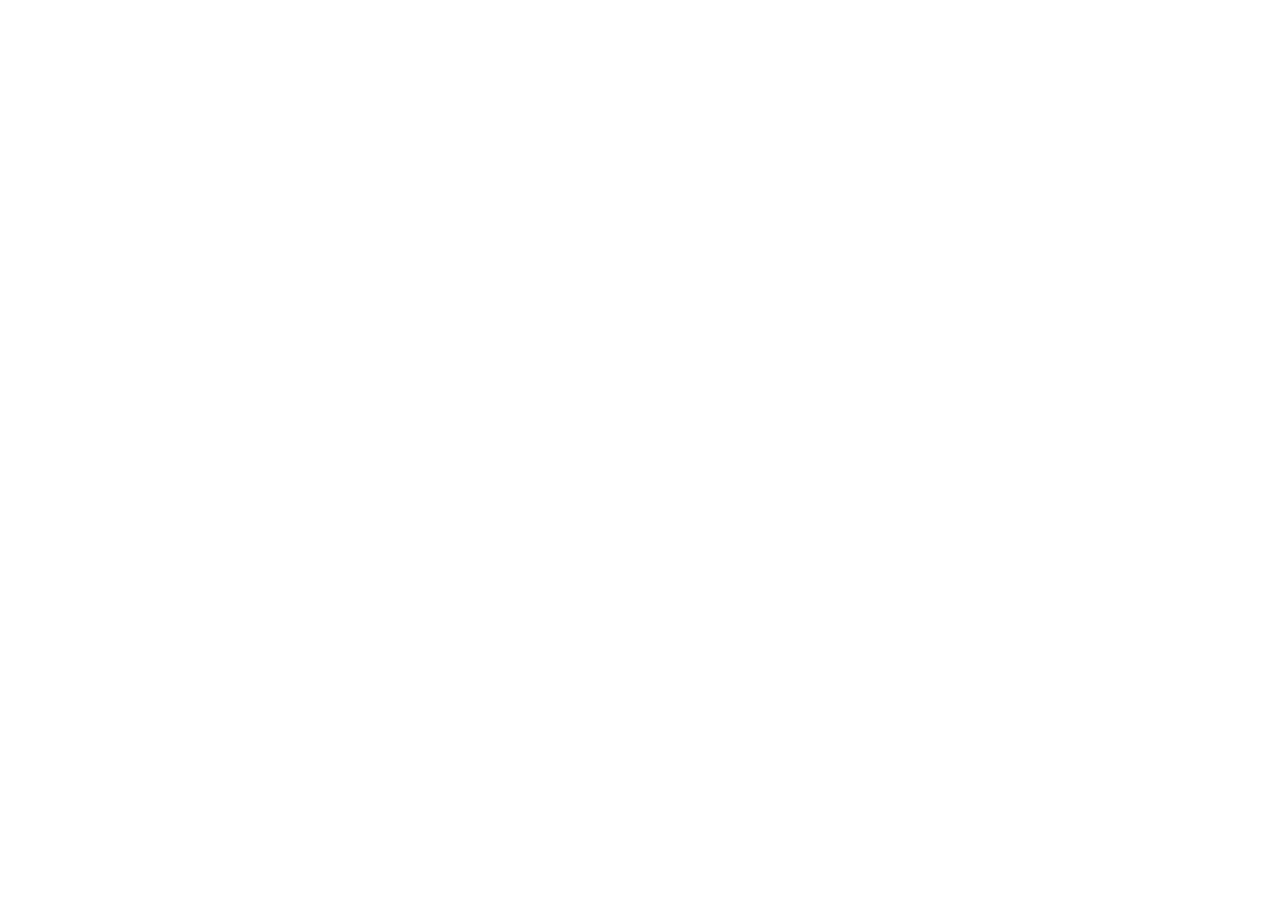
==== BMI_calculator/index.html @ 7d2474e1 "feat: BMI計算機大枠追加" ====
<!DOCTYPE html>
<html lang="ja">
<head>
  <meta charset="UTF-8">
  <meta name="viewport" content="width=device-width, initial-scale=1.0">
  <link rel="stylesheet" href="style.css">
  <title>BMI calculator</title>
</head>
<body>
  
</body>
</html>
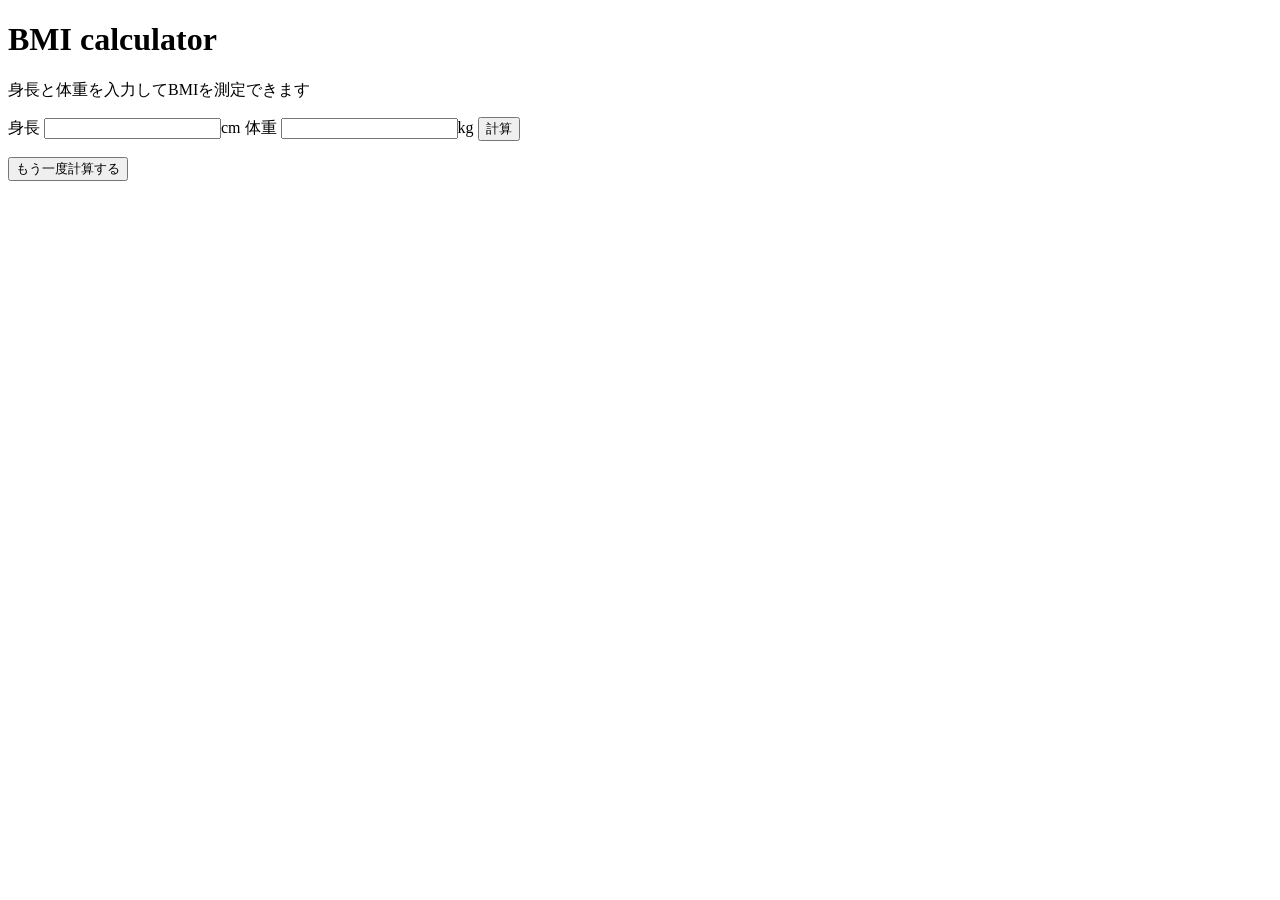
==== commit 3fe2b8e9: "feat: 計算ページ追加" ====
--- a/BMI_calculator/index.html
+++ b/BMI_calculator/index.html
@@ -7,6 +7,19 @@
   <title>BMI calculator</title>
 </head>
 <body>
-  
+  <h1>BMI calculator</h1>
+  <p>身長と体重を入力してBMIを測定できます</p>
+  <form id="calculator">
+    <label for="height">身長
+      <input type="number" id="height" name="height" required min="0" step="any">cm
+    </label>
+    <label for="weight">体重
+      <input type="number" id="weight" name="weight" required min="0" step="any">kg
+    </label>
+    <button type="submit" id="calculation_button">計算</button>
+  </form>
+  <p class="result" aria-live="polite"></p>
+  <button type="button" id="reset">もう一度計算する</button>
+<script src="script.js"></script>
 </body>
 </html>
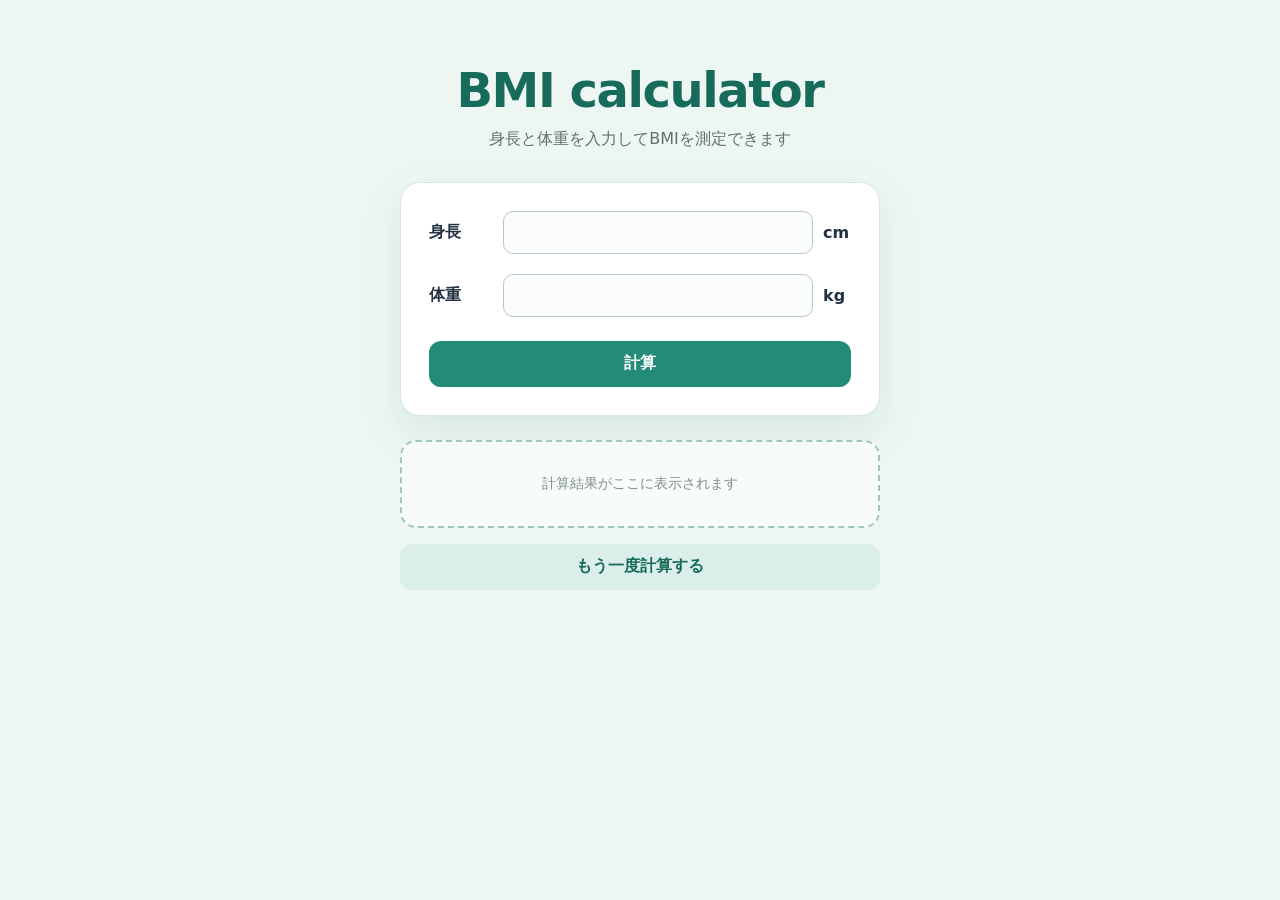
==== commit 8176fc65: "feat: BMI計算機追加" ====
--- a/BMI_calculator/index.html
+++ b/BMI_calculator/index.html
@@ -11,14 +11,14 @@
   <p>身長と体重を入力してBMIを測定できます</p>
   <form id="calculator">
     <label for="height">身長
-      <input type="number" id="height" name="height" required min="0" step="any">cm
+      <input type="number" id="height" name="height" required min="0.1" step="any">cm
     </label>
     <label for="weight">体重
-      <input type="number" id="weight" name="weight" required min="0" step="any">kg
+      <input type="number" id="weight" name="weight" required min="0.1" step="any">kg
     </label>
     <button type="submit" id="calculation_button">計算</button>
   </form>
-  <p class="result" aria-live="polite"></p>
+  <p class="result" id="result" aria-live="polite"></p>
   <button type="button" id="reset">もう一度計算する</button>
 <script src="script.js"></script>
 </body>
--- a/BMI_calculator/style.css
+++ b/BMI_calculator/style.css
@@ -0,0 +1,154 @@
+:root {
+  color-scheme: light;
+  font-family: system-ui, -apple-system, BlinkMacSystemFont, "Segoe UI", sans-serif;
+  color: #243142;
+  background: #eef6f4;
+}
+
+* {
+  box-sizing: border-box;
+}
+
+body {
+  display: flex;
+  flex-direction: column;
+  width: min(90%, 480px);
+  min-height: 100vh;
+  margin: 0 auto;
+  padding: 64px 0 40px;
+  text-align: center;
+}
+
+h1 {
+  margin: 0;
+  color: #176b5b;
+  font-size: clamp(2rem, 8vw, 3rem);
+  line-height: 1.1;
+  letter-spacing: -0.03em;
+}
+
+body > p:first-of-type {
+  margin: 12px 0 32px;
+  color: #60706d;
+}
+
+form {
+  display: grid;
+  gap: 20px;
+  padding: 28px;
+  border: 1px solid #d6e6e2;
+  border-radius: 20px;
+  background: #ffffff;
+  box-shadow: 0 16px 40px rgb(23 107 91 / 10%);
+}
+
+label {
+  display: grid;
+  grid-template-columns: 64px minmax(0, 1fr) 28px;
+  align-items: center;
+  gap: 10px;
+  font-weight: 700;
+  text-align: left;
+}
+
+input {
+  width: 100%;
+  padding: 11px 12px;
+  border: 1px solid #b7c9c5;
+  border-radius: 10px;
+  color: inherit;
+  background: #fbfdfc;
+  font: inherit;
+  text-align: right;
+}
+
+input:focus {
+  border-color: #238b78;
+  outline: 3px solid rgb(35 139 120 / 18%);
+}
+
+button {
+  min-height: 46px;
+  padding: 11px 20px;
+  border: 0;
+  border-radius: 12px;
+  font: inherit;
+  font-weight: 700;
+  cursor: pointer;
+  transition: transform 150ms ease, background-color 150ms ease;
+}
+
+button:hover {
+  transform: translateY(-1px);
+}
+
+button:focus-visible {
+  outline: 3px solid rgb(35 139 120 / 30%);
+  outline-offset: 3px;
+}
+
+#calculation_button {
+  width: 100%;
+  margin-top: 4px;
+  color: #ffffff;
+  background: #238b78;
+}
+
+#calculation_button:hover {
+  background: #176b5b;
+}
+
+.result {
+  display: grid;
+  min-height: 88px;
+  margin: 24px 0 16px;
+  place-items: center;
+  border: 2px dashed #9fc7bf;
+  border-radius: 16px;
+  color: #176b5b;
+  background: rgb(255 255 255 / 55%);
+  font-size: 2rem;
+  font-weight: 800;
+}
+
+.result:empty::before {
+  content: "計算結果がここに表示されます";
+  color: #82918e;
+  font-size: 0.9rem;
+  font-weight: 400;
+}
+
+#reset {
+  width: 100%;
+  color: #176b5b;
+  background: #dceeea;
+}
+
+#reset:hover {
+  background: #cce4df;
+}
+
+@media (max-width: 420px) {
+  body {
+    padding-top: 40px;
+  }
+
+  form {
+    padding: 22px 18px;
+  }
+
+  label {
+    grid-template-columns: 52px minmax(0, 1fr) 28px;
+    gap: 8px;
+  }
+
+  input {
+    width: 100%;
+  }
+}
+
+@media (prefers-reduced-motion: reduce) {
+  button {
+    transition: none;
+  }
+}
